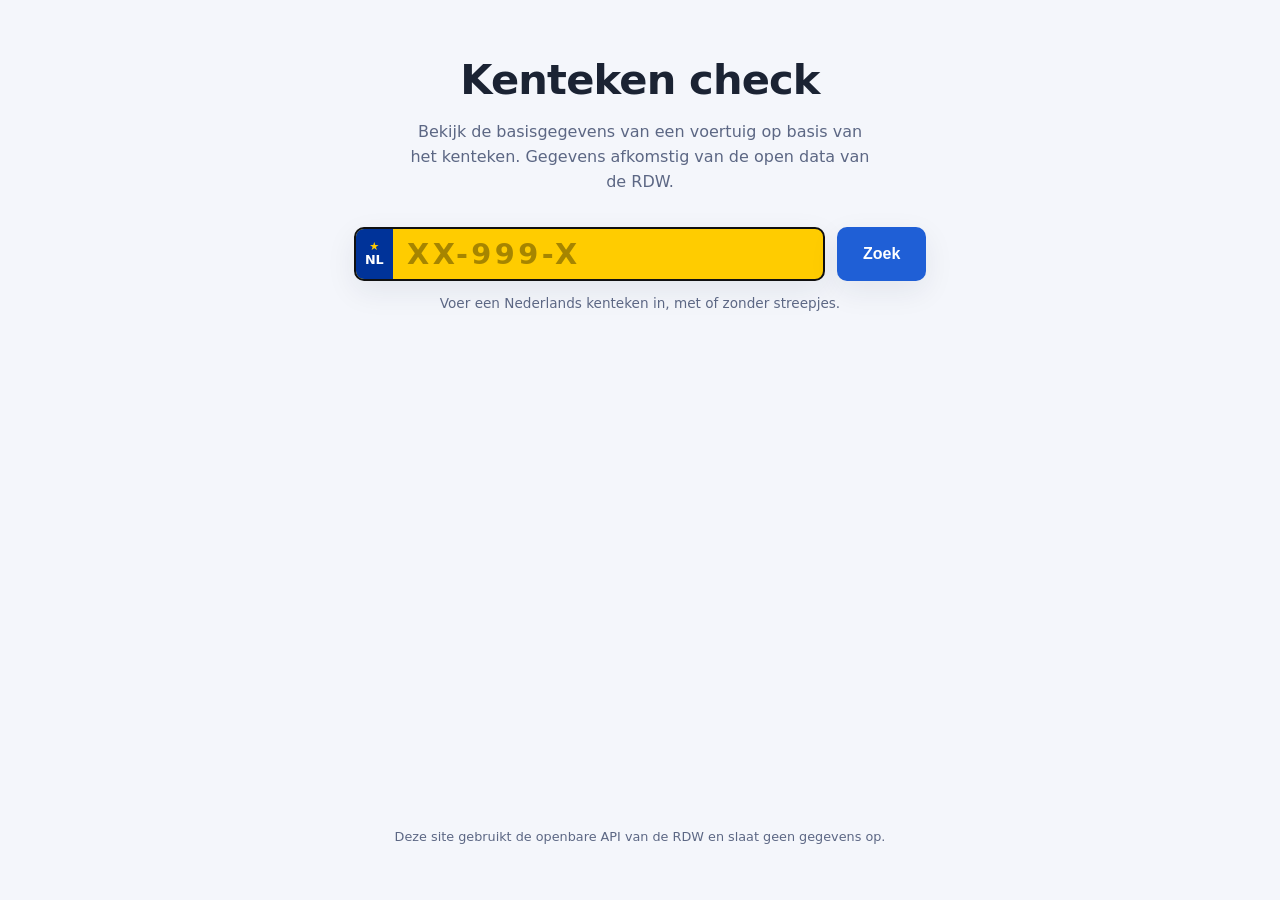
==== index.html @ fab7353e "Add public RDW plate-lookup page A static site with a form that retrieves basic vehicle information " ====
<!DOCTYPE html>
<html lang="nl">
<head>
  <meta charset="UTF-8" />
  <meta name="viewport" content="width=device-width, initial-scale=1.0" />
  <title>Kenteken check — RDW voertuiggegevens</title>
  <meta name="description" content="Zoek basisgegevens van een voertuig op kenteken via de open data van de RDW." />
  <link rel="stylesheet" href="styles.css" />
  <link rel="icon" href="data:image/svg+xml,<svg xmlns='http://www.w3.org/2000/svg' viewBox='0 0 100 100'><text y='.9em' font-size='90'>🚗</text></svg>" />
</head>
<body>
  <main class="page">
    <header class="hero">
      <h1>Kenteken check</h1>
      <p class="subtitle">Bekijk de basisgegevens van een voertuig op basis van het kenteken. Gegevens afkomstig van de open data van de RDW.</p>
    </header>

    <form id="lookup-form" class="lookup" autocomplete="off" novalidate>
      <label class="visually-hidden" for="plate">Kenteken</label>
      <div class="plate-field">
        <span class="plate-flag" aria-hidden="true">
          <span class="plate-flag__stars">★</span>
          <span class="plate-flag__country">NL</span>
        </span>
        <input
          id="plate"
          name="plate"
          type="text"
          inputmode="latin"
          maxlength="8"
          placeholder="XX-999-X"
          aria-describedby="plate-help"
          spellcheck="false"
        />
      </div>
      <button type="submit" id="submit-btn">Zoek</button>
    </form>
    <p id="plate-help" class="help">Voer een Nederlands kenteken in, met of zonder streepjes.</p>

    <section id="status" class="status" aria-live="polite"></section>

    <section id="result" class="result" hidden>
      <div class="result__head">
        <h2 id="result-title"></h2>
        <span id="result-plate" class="result__plate"></span>
      </div>
      <dl id="result-grid" class="grid"></dl>
      <p class="source">Bron: <a id="source-link" href="https://opendata.rdw.nl/" target="_blank" rel="noopener noreferrer">RDW open data</a>. Aan deze gegevens kunnen geen rechten worden ontleend.</p>
    </section>
  </main>

  <footer class="footer">
    <p>Deze site gebruikt de openbare API van de RDW en slaat geen gegevens op.</p>
  </footer>

  <script src="app.js"></script>
</body>
</html>
---- styles.css ----
:root {
  --bg: #f4f6fb;
  --surface: #ffffff;
  --border: #d9dee8;
  --text: #1b2333;
  --muted: #5c6784;
  --accent: #1f5fd6;
  --accent-dark: #17489f;
  --plate-yellow: #ffcc00;
  --plate-blue: #003399;
  --danger: #c0332f;
  --radius: 12px;
  --shadow: 0 10px 30px rgba(20, 33, 61, 0.08);
}

* { box-sizing: border-box; }

html, body {
  margin: 0;
  padding: 0;
}

body {
  font-family: system-ui, -apple-system, "Segoe UI", Roboto, Helvetica, Arial, sans-serif;
  background: var(--bg);
  color: var(--text);
  line-height: 1.55;
  min-height: 100vh;
  display: flex;
  flex-direction: column;
}

.page {
  width: 100%;
  max-width: 720px;
  margin: 0 auto;
  padding: 3rem 1.25rem 2rem;
  flex: 1;
}

.hero { text-align: center; margin-bottom: 2rem; }

.hero h1 {
  font-size: clamp(1.9rem, 5vw, 2.6rem);
  margin: 0 0 0.5rem;
  letter-spacing: -0.02em;
}

.subtitle {
  color: var(--muted);
  margin: 0 auto;
  max-width: 46ch;
}

/* ---- Lookup form ---- */
.lookup {
  display: flex;
  gap: 0.75rem;
  align-items: stretch;
  justify-content: center;
  flex-wrap: wrap;
}

.plate-field {
  display: flex;
  align-items: stretch;
  background: var(--plate-yellow);
  border: 2px solid #111;
  border-radius: 10px;
  overflow: hidden;
  box-shadow: var(--shadow);
  min-width: 260px;
}

.plate-flag {
  background: var(--plate-blue);
  color: #fff;
  display: flex;
  flex-direction: column;
  align-items: center;
  justify-content: center;
  padding: 0 0.55rem;
  font-size: 0.8rem;
  font-weight: 700;
}

.plate-flag__stars { color: var(--plate-yellow); font-size: 0.7rem; line-height: 1; }
.plate-flag__country { line-height: 1; margin-top: 2px; }

#plate {
  border: 0;
  background: transparent;
  font-size: 1.8rem;
  font-weight: 800;
  letter-spacing: 0.12em;
  text-transform: uppercase;
  padding: 0.5rem 0.9rem;
  width: 100%;
  color: #111;
  font-family: "Segoe UI", system-ui, sans-serif;
}

#plate:focus { outline: none; }
#plate::placeholder { color: rgba(0, 0, 0, 0.35); font-weight: 700; }

#submit-btn {
  border: 0;
  background: var(--accent);
  color: #fff;
  font-size: 1rem;
  font-weight: 600;
  padding: 0 1.6rem;
  border-radius: 10px;
  cursor: pointer;
  box-shadow: var(--shadow);
  transition: background 0.15s ease;
}

#submit-btn:hover { background: var(--accent-dark); }
#submit-btn:disabled { opacity: 0.6; cursor: progress; }

.help {
  text-align: center;
  color: var(--muted);
  font-size: 0.85rem;
  margin: 0.75rem 0 0;
}

/* ---- Status ---- */
.status { text-align: center; margin: 1.5rem 0 0; min-height: 1.5rem; }
.status .spinner {
  display: inline-block;
  width: 1.1rem; height: 1.1rem;
  border: 2px solid var(--border);
  border-top-color: var(--accent);
  border-radius: 50%;
  animation: spin 0.7s linear infinite;
  vertical-align: -2px;
  margin-right: 0.5rem;
}
.status .error { color: var(--danger); font-weight: 500; }

@keyframes spin { to { transform: rotate(360deg); } }

/* ---- Result ---- */
.result {
  margin-top: 1.75rem;
  background: var(--surface);
  border: 1px solid var(--border);
  border-radius: var(--radius);
  box-shadow: var(--shadow);
  padding: 1.5rem;
  animation: fade 0.25s ease;
}

@keyframes fade { from { opacity: 0; transform: translateY(6px); } to { opacity: 1; transform: none; } }

.result__head {
  display: flex;
  justify-content: space-between;
  align-items: center;
  gap: 1rem;
  flex-wrap: wrap;
  border-bottom: 1px solid var(--border);
  padding-bottom: 1rem;
  margin-bottom: 1rem;
}

.result__head h2 { margin: 0; font-size: 1.35rem; }

.result__plate {
  background: var(--plate-yellow);
  border: 2px solid #111;
  border-radius: 6px;
  padding: 0.2rem 0.7rem;
  font-weight: 800;
  letter-spacing: 0.08em;
  color: #111;
}

.grid {
  display: grid;
  grid-template-columns: repeat(auto-fill, minmax(220px, 1fr));
  gap: 0.85rem 1.5rem;
  margin: 0;
}

.grid .item { display: flex; flex-direction: column; }
.grid dt { color: var(--muted); font-size: 0.8rem; text-transform: uppercase; letter-spacing: 0.03em; }
.grid dd { margin: 0.1rem 0 0; font-weight: 600; font-size: 1.05rem; }

.source { color: var(--muted); font-size: 0.8rem; margin: 1.25rem 0 0; }
.source a { color: var(--accent); }

/* ---- Footer ---- */
.footer {
  text-align: center;
  color: var(--muted);
  font-size: 0.8rem;
  padding: 1.5rem 1rem 2.5rem;
}

.visually-hidden {
  position: absolute;
  width: 1px; height: 1px;
  padding: 0; margin: -1px;
  overflow: hidden; clip: rect(0 0 0 0);
  white-space: nowrap; border: 0;
}

@media (prefers-color-scheme: dark) {
  :root {
    --bg: #0f1420;
    --surface: #171d2b;
    --border: #29324a;
    --text: #e8ecf5;
    --muted: #97a2bd;
    --shadow: 0 10px 30px rgba(0, 0, 0, 0.4);
  }
}
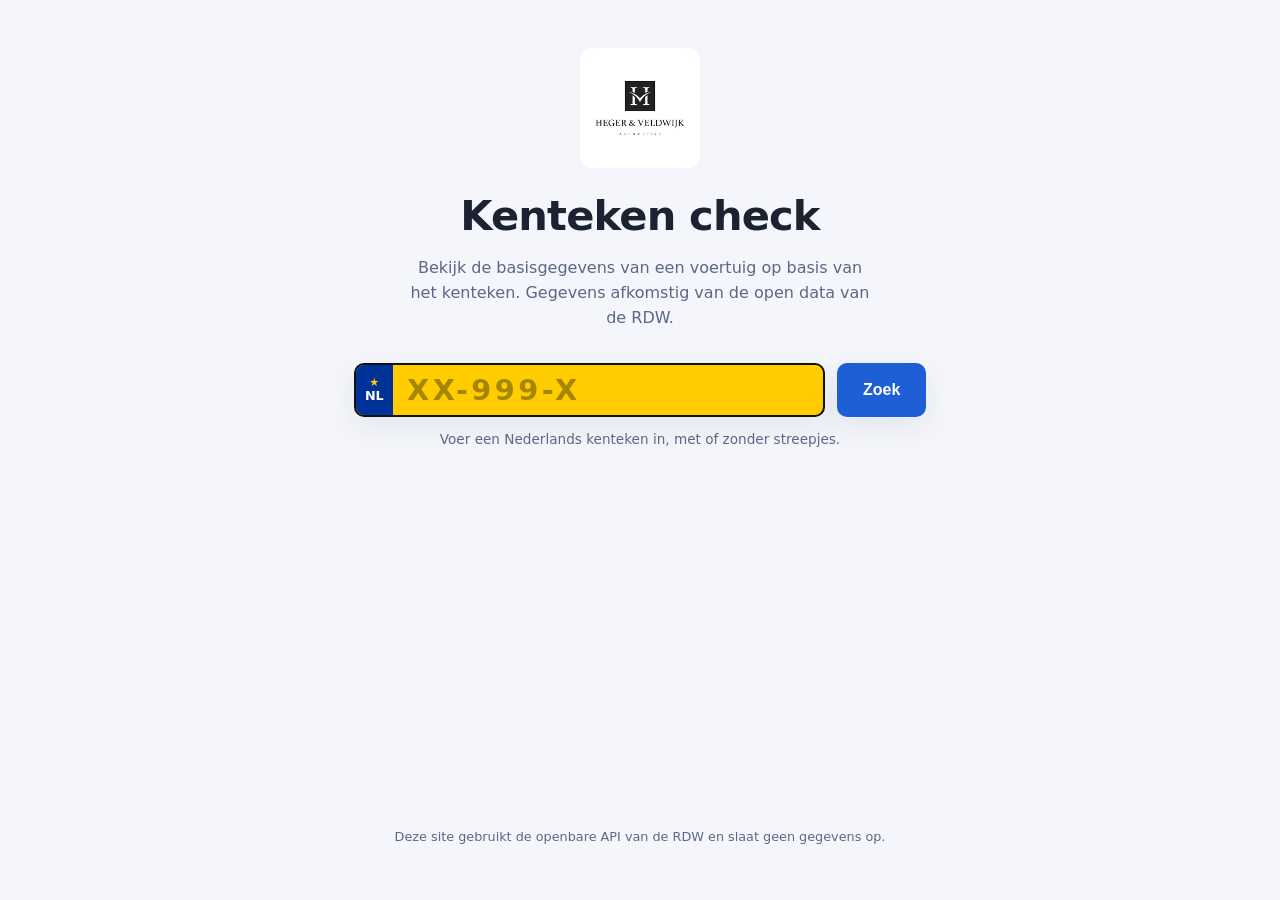
==== commit cf9fe17f: "Add Heger & Veldwijk logo and place photos under their questions in PDF - Add the Heger & Veldwijk A" ====
--- a/index.html
+++ b/index.html
@@ -11,6 +11,7 @@
 <body>
   <main class="page">
     <header class="hero">
+      <img class="brand-logo" src="assets/logo.png" alt="Heger &amp; Veldwijk Automotive" width="120" height="120" />
       <h1>Kenteken check</h1>
       <p class="subtitle">Bekijk de basisgegevens van een voertuig op basis van het kenteken. Gegevens afkomstig van de open data van de RDW.</p>
     </header>
@@ -47,12 +48,132 @@
       <dl id="result-grid" class="grid"></dl>
       <p class="source">Bron: <a id="source-link" href="https://opendata.rdw.nl/" target="_blank" rel="noopener noreferrer">RDW open data</a>. Aan deze gegevens kunnen geen rechten worden ontleend.</p>
     </section>
+
+    <section id="inspection" class="inspection" hidden>
+      <h2>Keuring / inname</h2>
+      <p class="inspection__intro">Vul de onderstaande punten in. Bij <strong>Download PDF</strong> maak je een rapport met de voertuiggegevens én de ingevulde controle.</p>
+
+      <form id="inspection-form" novalidate>
+        <div class="field field--readonly">
+          <label for="insp-plate">Kenteken</label>
+          <input id="insp-plate" name="plate" type="text" readonly />
+        </div>
+
+        <div class="field field--readonly">
+          <label for="insp-apk">APK nodig? <span class="field__auto">(automatisch bepaald)</span></label>
+          <input id="insp-apk" name="apk" type="text" readonly />
+        </div>
+
+        <fieldset class="field">
+          <legend>Heeft de auto schade?</legend>
+          <div class="radio-group" role="radiogroup">
+            <label class="pill"><input type="radio" name="schade" value="Ja" /> Ja</label>
+            <label class="pill"><input type="radio" name="schade" value="Nee" checked /> Nee</label>
+          </div>
+        </fieldset>
+        <div class="field conditional" id="schade-detail" hidden>
+          <label for="schade-omschrijving">Omschrijving schade</label>
+          <textarea id="schade-omschrijving" name="schade_omschrijving" rows="3" placeholder="Beschrijf de schade…"></textarea>
+          <label for="schade-fotos" style="margin-top:0.75rem;">Foto's van de schade</label>
+          <input id="schade-fotos" name="schade_fotos" type="file" accept="image/*" multiple />
+          <div id="schade-foto-preview" class="foto-preview" aria-live="polite"></div>
+        </div>
+
+        <fieldset class="field">
+          <legend>Heeft de auto velgschade?</legend>
+          <div class="radio-group" role="radiogroup">
+            <label class="pill"><input type="radio" name="velgschade" value="Ja" /> Ja</label>
+            <label class="pill"><input type="radio" name="velgschade" value="Nee" checked /> Nee</label>
+          </div>
+        </fieldset>
+        <div class="field conditional" id="velgschade-detail" hidden>
+          <label for="velgschade-omschrijving">Omschrijving velgschade</label>
+          <textarea id="velgschade-omschrijving" name="velgschade_omschrijving" rows="3" placeholder="Beschrijf de velgschade…"></textarea>
+          <label for="velg-fotos" style="margin-top:0.75rem;">Foto's van de velgschade</label>
+          <input id="velg-fotos" name="velg_fotos" type="file" accept="image/*" multiple />
+          <div id="velg-foto-preview" class="foto-preview" aria-live="polite"></div>
+        </div>
+
+        <fieldset class="field">
+          <legend>Moet de auto onderhoud hebben?</legend>
+          <div class="radio-group" role="radiogroup">
+            <label class="pill"><input type="radio" name="onderhoud" value="Ja" /> Ja</label>
+            <label class="pill"><input type="radio" name="onderhoud" value="Nee" checked /> Nee</label>
+          </div>
+        </fieldset>
+        <div class="field conditional" id="onderhoud-detail" hidden>
+          <label for="onderhoud-omschrijving">Welk onderhoud is nodig?</label>
+          <textarea id="onderhoud-omschrijving" name="onderhoud_omschrijving" rows="3" placeholder="Beschrijf het benodigde onderhoud…"></textarea>
+        </div>
+
+        <div class="field field--inline">
+          <div>
+            <label for="laatste-onderhoud">Wanneer had de auto voor het laatst onderhoud?</label>
+            <input id="laatste-onderhoud" name="laatste_onderhoud" type="date" />
+          </div>
+          <div>
+            <label for="km-onderhoud">Kilometerstand bij laatste onderhoud</label>
+            <input id="km-onderhoud" name="km_onderhoud" type="number" min="0" step="1000" inputmode="numeric" placeholder="bijv. 45.000" />
+          </div>
+        </div>
+
+        <fieldset class="field">
+          <legend>Zit de laadkabel in de auto?</legend>
+          <div class="radio-group" role="radiogroup">
+            <label class="pill"><input type="radio" name="laadkabel" value="Ja" /> Ja</label>
+            <label class="pill"><input type="radio" name="laadkabel" value="Nee" /> Nee</label>
+            <label class="pill"><input type="radio" name="laadkabel" value="N.v.t." checked /> N.v.t.</label>
+          </div>
+        </fieldset>
+
+        <fieldset class="field">
+          <legend>Zit de slotbout in de auto?</legend>
+          <div class="radio-group" role="radiogroup">
+            <label class="pill"><input type="radio" name="slotbout" value="Ja" /> Ja</label>
+            <label class="pill"><input type="radio" name="slotbout" value="Nee" checked /> Nee</label>
+          </div>
+        </fieldset>
+
+        <fieldset class="field">
+          <legend>Werkt de airco?</legend>
+          <div class="radio-group" role="radiogroup">
+            <label class="pill"><input type="radio" name="airco" value="Ja" checked /> Ja</label>
+            <label class="pill"><input type="radio" name="airco" value="Nee" /> Nee</label>
+            <label class="pill"><input type="radio" name="airco" value="N.v.t." /> N.v.t.</label>
+          </div>
+        </fieldset>
+
+        <div class="field field--inline">
+          <div>
+            <label for="profiel-voor">Profiel voorbanden (mm)</label>
+            <input id="profiel-voor" name="profiel_voor" type="number" min="0" max="20" step="0.1" inputmode="decimal" placeholder="bijv. 6.5" />
+          </div>
+          <div>
+            <label for="profiel-achter">Profiel achterbanden (mm)</label>
+            <input id="profiel-achter" name="profiel_achter" type="number" min="0" max="20" step="0.1" inputmode="decimal" placeholder="bijv. 5.0" />
+          </div>
+        </div>
+
+        <div class="field">
+          <label for="fotos">Foto's toevoegen</label>
+          <input id="fotos" name="fotos" type="file" accept="image/*" multiple />
+          <p class="help help--left">Kies foto's uit je galerij of maak een foto. Ze worden aan het PDF-rapport toegevoegd en niet geüpload.</p>
+          <div id="foto-preview" class="foto-preview" aria-live="polite"></div>
+        </div>
+
+        <div class="inspection__actions">
+          <button type="submit" id="pdf-btn">Download PDF</button>
+          <span id="pdf-status" class="pdf-status" aria-live="polite"></span>
+        </div>
+      </form>
+    </section>
   </main>
 
   <footer class="footer">
     <p>Deze site gebruikt de openbare API van de RDW en slaat geen gegevens op.</p>
   </footer>
 
+  <script src="vendor/jspdf.umd.min.js"></script>
   <script src="app.js"></script>
 </body>
 </html>
--- a/styles.css
+++ b/styles.css
@@ -40,6 +40,15 @@
 
 .hero { text-align: center; margin-bottom: 2rem; }
 
+.brand-logo {
+  display: block;
+  width: 120px;
+  height: auto;
+  margin: 0 auto 1rem;
+  border-radius: 14px;
+  background: #fff;
+}
+
 .hero h1 {
   font-size: clamp(1.9rem, 5vw, 2.6rem);
   margin: 0 0 0.5rem;
@@ -208,6 +217,153 @@
   white-space: nowrap; border: 0;
 }
 
+/* ---- Inspection form ---- */
+.inspection {
+  margin-top: 1.75rem;
+  background: var(--surface);
+  border: 1px solid var(--border);
+  border-radius: var(--radius);
+  box-shadow: var(--shadow);
+  padding: 1.5rem;
+  animation: fade 0.25s ease;
+}
+
+.inspection h2 { margin: 0 0 0.35rem; font-size: 1.35rem; }
+.inspection__intro { color: var(--muted); margin: 0 0 1.5rem; font-size: 0.92rem; }
+
+.field { margin: 0 0 1.25rem; border: 0; padding: 0; min-width: 0; }
+.field > label,
+.field > legend {
+  display: block;
+  font-weight: 600;
+  margin-bottom: 0.4rem;
+  padding: 0;
+}
+
+.field__auto { color: var(--muted); font-weight: 400; font-size: 0.8rem; }
+
+.field input[type="text"],
+.field input[type="date"],
+.field input[type="number"],
+.field input[type="file"],
+.field textarea {
+  width: 100%;
+  font: inherit;
+  color: var(--text);
+  background: var(--bg);
+  border: 1px solid var(--border);
+  border-radius: 8px;
+  padding: 0.6rem 0.75rem;
+}
+
+.field textarea { resize: vertical; }
+
+.field input:focus,
+.field textarea:focus {
+  outline: none;
+  border-color: var(--accent);
+  box-shadow: 0 0 0 3px rgba(31, 95, 214, 0.18);
+}
+
+.field--readonly input {
+  background: transparent;
+  border-style: dashed;
+  font-weight: 600;
+}
+
+.field--inline { display: grid; grid-template-columns: 1fr 1fr; gap: 1rem; align-items: end; }
+.field--inline > div { display: flex; flex-direction: column; }
+.field--inline label { font-weight: 600; margin-bottom: 0.4rem; }
+.field--inline input { margin-top: auto; }
+
+@media (max-width: 480px) {
+  .field--inline { grid-template-columns: 1fr; }
+}
+
+/* Radio pills */
+.radio-group { display: flex; gap: 0.5rem; flex-wrap: wrap; }
+.pill {
+  display: inline-flex;
+  align-items: center;
+  gap: 0.4rem;
+  padding: 0.45rem 0.9rem;
+  border: 1px solid var(--border);
+  border-radius: 999px;
+  cursor: pointer;
+  font-weight: 500;
+  background: var(--bg);
+  transition: border-color 0.15s ease, background 0.15s ease;
+}
+.pill input { accent-color: var(--accent); margin: 0; }
+.pill:has(input:checked) {
+  border-color: var(--accent);
+  background: rgba(31, 95, 214, 0.1);
+}
+.pill:has(input:focus-visible) { box-shadow: 0 0 0 3px rgba(31, 95, 214, 0.18); }
+
+.conditional { animation: fade 0.2s ease; }
+
+.help--left { text-align: left; margin: 0.4rem 0 0; }
+
+/* Photo preview */
+.foto-preview {
+  display: grid;
+  grid-template-columns: repeat(auto-fill, minmax(96px, 1fr));
+  gap: 0.6rem;
+  margin-top: 0.75rem;
+}
+.foto-preview:empty { margin-top: 0; }
+.foto-thumb {
+  position: relative;
+  aspect-ratio: 1 / 1;
+  border-radius: 8px;
+  overflow: hidden;
+  border: 1px solid var(--border);
+}
+.foto-thumb img { width: 100%; height: 100%; object-fit: cover; display: block; }
+.foto-thumb button {
+  position: absolute;
+  top: 4px; right: 4px;
+  width: 24px; height: 24px;
+  border: 0;
+  border-radius: 50%;
+  background: rgba(0, 0, 0, 0.6);
+  color: #fff;
+  font-size: 1rem;
+  line-height: 1;
+  cursor: pointer;
+  display: flex;
+  align-items: center;
+  justify-content: center;
+}
+.foto-thumb button:hover { background: var(--danger); }
+
+.inspection__actions {
+  display: flex;
+  align-items: center;
+  gap: 1rem;
+  flex-wrap: wrap;
+  margin-top: 0.5rem;
+}
+
+#pdf-btn {
+  border: 0;
+  background: var(--accent);
+  color: #fff;
+  font-size: 1rem;
+  font-weight: 600;
+  padding: 0.7rem 1.6rem;
+  border-radius: 10px;
+  cursor: pointer;
+  box-shadow: var(--shadow);
+  transition: background 0.15s ease;
+}
+#pdf-btn:hover { background: var(--accent-dark); }
+#pdf-btn:disabled { opacity: 0.6; cursor: progress; }
+
+.pdf-status { color: var(--muted); font-size: 0.88rem; }
+.pdf-status .error { color: var(--danger); }
+
 @media (prefers-color-scheme: dark) {
   :root {
     --bg: #0f1420;
